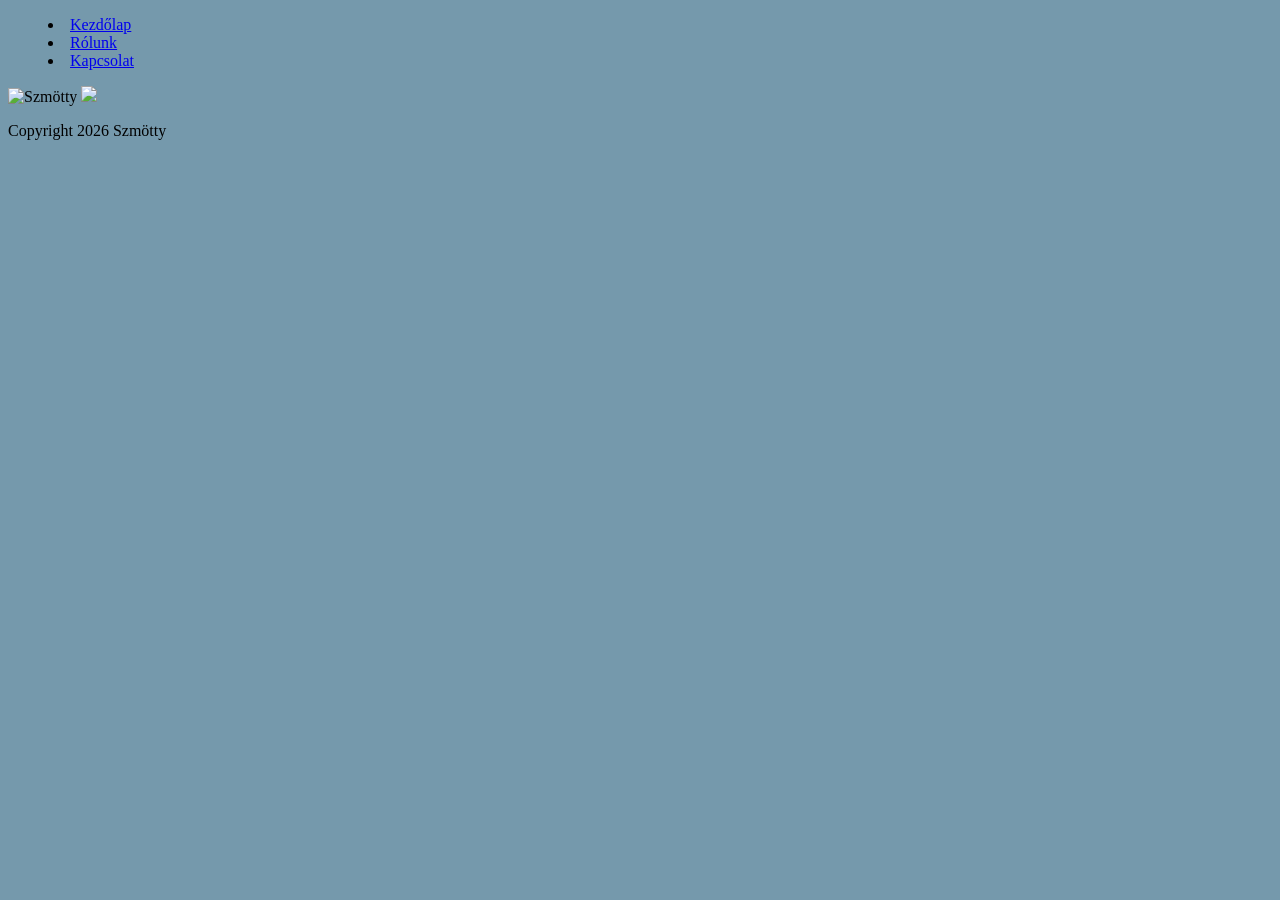
==== index.html @ 7cef9526 "basics" ====
<!DOCTYPE html>
<html lang="hu-HU">
<head>
    <meta charset="UTF-8">
    <meta name="viewport" content="width=device-width, initial-scale=1.0">
    <link rel="stylesheet" href="style.css">
    <title>Szmötty</title>
</head>
<body style="background-color: #7599ac;">
    <menu>
        <li><a href="#">Kezdőlap</a></li>
        <li><a href="#">Rólunk</a></li>
        <li><a href="#">Kapcsolat</a></li>
    </menu>
    <main>
        <img src="img/Artboard 15_1.png" alt="Szmötty" id="logo">
        <img src="img/háttér - 00000001.jpg" id="background">
    </main>
    <footer>
        <p>Copyright 2026 Szmötty</p>
    </footer>
</body>
</html>
---- style.css ----
#logo {
    width: 50%;
    height: 50%;
}
background img {
    width: 75%;
    height: 75%;
    position: absolute;
    top: 0;
    left: 0;
    z-index: -1;
}
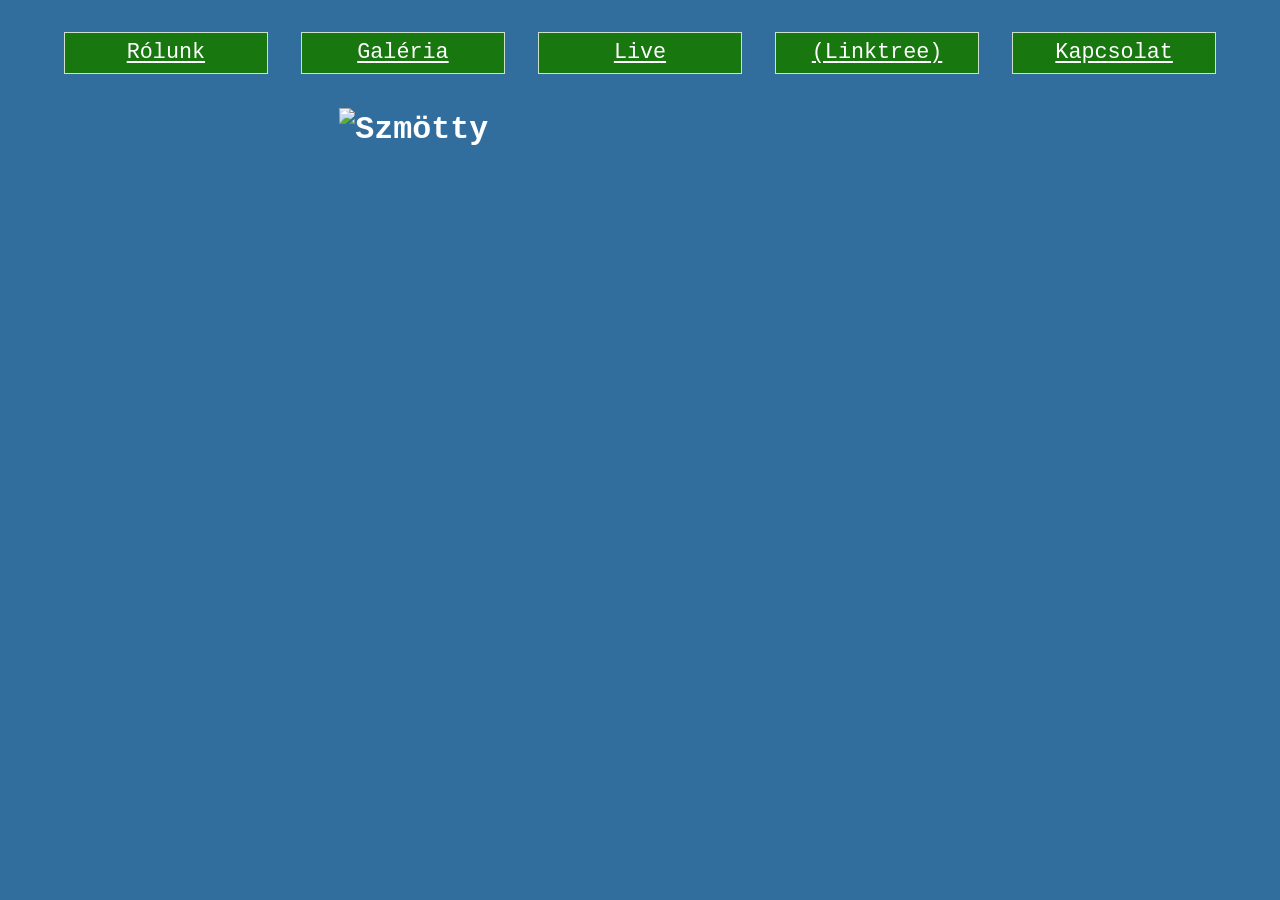
==== commit 2181a018: "nagyvonalakban" ====
--- a/index.html
+++ b/index.html
@@ -1,23 +1,33 @@
-<!DOCTYPE html>
-<html lang="hu-HU">
+<!doctype html>
+<html lang="hu">
 <head>
-    <meta charset="UTF-8">
-    <meta name="viewport" content="width=device-width, initial-scale=1.0">
+    <meta charset="utf-8">
+    <meta name="viewport" content="width=device-width, initial-scale=1">
+    <meta name="description" content="A Szmötty zenekar bemutatkozása, fotói, élő felvételei és elérhetősége.">
+    <title>Szmötty</title>
     <link rel="stylesheet" href="style.css">
-    <title>Szmötty</title>
 </head>
-<body style="background-color: #7599ac;">
-    <menu>
-        <li><a href="#">Kezdőlap</a></li>
-        <li><a href="#">Rólunk</a></li>
-        <li><a href="#">Kapcsolat</a></li>
-    </menu>
-    <main>
-        <img src="img/Artboard 15_1.png" alt="Szmötty" id="logo">
-        <img src="img/háttér - 00000001.jpg" id="background">
+<body>
+    <a class="skip-link" href="#tartalom">Ugrás a tartalomra</a>
+
+    <header class="site-header">
+        <nav aria-label="Főmenü">
+            <ul class="menu">
+                <li><a href="rolunk.html">Rólunk</a></li>
+                <li><a href="galeria.html">Galéria</a></li>
+                <li><a href="live.html">Live</a></li>
+                <li><a href="linktree.html">(Linktree)</a></li>
+                <li><a href="kapcsolat.html">Kapcsolat</a></li>
+            </ul>
+        </nav>
+    </header>
+
+    <main id="tartalom" tabindex="-1">
+        <section class="page hero" id="fooldal" aria-labelledby="fooldal-cim">
+            <h1 id="fooldal-cim">
+                <img src="assets/images/szmotty-logo.png" alt="Szmötty" width="1000" height="190">
+            </h1>
+        </section>
     </main>
-    <footer>
-        <p>Copyright 2026 Szmötty</p>
-    </footer>
 </body>
-</html>+</html>
--- a/style.css
+++ b/style.css
@@ -1,12 +1,301 @@
-#logo {
-    width: 50%;
-    height: 50%;
-}
-background img {
-    width: 75%;
-    height: 75%;
+@font-face {
+    font-family: "Elegant Typewriter";
+    src: url("assets/fonts/elegant-typewriter-light.ttf") format("truetype");
+    font-style: normal;
+    font-weight: 300;
+    font-display: swap;
+}
+
+:root {
+    color-scheme: dark;
+    --paper: #fff;
+    --blue: #526f80;
+    --green: #18770f;
+    --active-blue: #2a648f;
+    --menu-height: 5.25rem;
+    --page-padding: clamp(1.25rem, 6vw, 6rem);
+}
+
+* {
+    box-sizing: border-box;
+}
+
+body {
+    margin: 0;
+    color: var(--paper);
+    background: var(--blue);
+    font: 300 clamp(1rem, 1.65vw, 1.375rem)/1.42 "Elegant Typewriter", "Courier New", monospace;
+}
+
+a {
+    color: inherit;
+    text-underline-offset: 0.16em;
+}
+
+a:focus-visible {
+    outline: 2px solid white;
+    outline-offset: 4px;
+}
+
+img {
+    display: block;
+    max-width: 100%;
+    height: auto;
+}
+
+p, figure, h1 {
+    margin: 0;
+}
+
+.visually-hidden,
+.skip-link:not(:focus) {
     position: absolute;
+    width: 1px;
+    height: 1px;
+    padding: 0;
+    overflow: hidden;
+    clip-path: inset(50%);
+    white-space: nowrap;
+}
+
+.skip-link:focus {
+    position: fixed;
+    z-index: 2;
+    top: 0.5rem;
+    left: 0.5rem;
+    padding: 0.5rem 1rem;
+    background: var(--active-blue);
+}
+
+/* A menü görgetés közben is elérhető marad. */
+.site-header {
+    position: sticky;
+    z-index: 1;
     top: 0;
-    left: 0;
-    z-index: -1;
-}+    height: var(--menu-height);
+    margin-bottom: calc(-1 * var(--menu-height));
+    padding: clamp(0.75rem, 3.5vh, 2rem) 1rem 0.5rem;
+    pointer-events: none;
+}
+
+.menu {
+    display: grid;
+    grid-template-columns: repeat(5, minmax(0, 1fr));
+    gap: clamp(0.4rem, 2.6vw, 2.25rem);
+    width: min(100%, 72rem);
+    margin: 0 auto;
+    padding: 0;
+    list-style: none;
+}
+
+.menu a {
+    display: grid;
+    min-height: 2.625rem;
+    place-items: center;
+    padding: 0.15em;
+    border: 1px solid rgb(255 255 255 / 78%);
+    background: var(--green);
+    font-size: clamp(0.875rem, 1.7vw, 1.375rem);
+    line-height: 1.15;
+    white-space: nowrap;
+    pointer-events: auto;
+}
+
+.menu a:hover,
+.menu a[aria-current="page"] {
+    background: var(--active-blue);
+}
+
+.page {
+    min-height: 100svh;
+    padding-top: calc(var(--menu-height) + 1.5rem);
+}
+
+.hero {
+    background: #316e9d url("assets/images/nyitokep.webp") center / cover no-repeat;
+}
+
+.hero h1 {
+    width: min(47vw, 52rem);
+    margin-inline: auto;
+}
+
+/* A bemutatkozás és a portrék a terv sorrendjét követik. */
+.about {
+    background: url("assets/images/rolunk-hatter.webp") center top / 100% auto no-repeat;
+}
+
+.intro,
+.member {
+    display: grid;
+    align-items: center;
+    gap: clamp(2rem, 6vw, 6rem);
+    width: min(100%, 96rem);
+    margin-inline: auto;
+    padding: 1rem var(--page-padding) 3rem;
+}
+
+.intro {
+    grid-template-columns: minmax(0, 1fr) minmax(0, 1.85fr);
+    min-height: calc(100svh - var(--menu-height) - 1.5rem);
+}
+
+.intro img {
+    width: min(100%, 23rem);
+    justify-self: center;
+    border: 2px solid var(--paper);
+}
+
+.intro p {
+    padding: clamp(0.6rem, 1.5vw, 1.25rem);
+    background: rgb(26 48 60 / 55%);
+}
+
+.member {
+    grid-template-columns: minmax(0, 1.55fr) minmax(0, 1fr);
+    min-height: min(86svh, 54rem);
+}
+
+.member p {
+    max-width: 47ch;
+}
+
+.member img {
+    width: min(100%, 24rem);
+    justify-self: center;
+}
+
+/* Galéria, élő felvételek és elérhetőségek. */
+.gallery-grid {
+    display: grid;
+    grid-template-columns: repeat(3, minmax(0, 1fr));
+    gap: clamp(0.55rem, 2vw, 2rem);
+    width: min(100%, 96rem);
+    margin-inline: auto;
+    padding: 0 var(--page-padding) 3rem;
+}
+
+.gallery-grid img {
+    width: 100%;
+    aspect-ratio: 4 / 3;
+    object-fit: cover;
+}
+
+.live {
+    background: linear-gradient(rgb(25 33 38 / 63%), rgb(25 33 38 / 63%)),
+        url("assets/images/live-hatter.webp") center / cover no-repeat;
+}
+
+.videos {
+    display: grid;
+    gap: 2.5rem;
+    width: min(100% - 2 * var(--page-padding), 54rem);
+    margin-inline: auto;
+    padding-bottom: 3rem;
+}
+
+.videos iframe {
+    display: block;
+    width: 100%;
+    height: auto;
+    aspect-ratio: 16 / 9;
+    border: 0;
+    background: #192126;
+}
+
+.videos figcaption {
+    margin-top: 0.5rem;
+}
+
+.linktree {
+    background: linear-gradient(#426678, var(--blue));
+}
+
+.linktree-content {
+    display: flex;
+    flex-wrap: wrap;
+    align-items: center;
+    justify-content: space-between;
+    gap: 2rem 4rem;
+    width: min(100% - 2 * var(--page-padding), 64rem);
+    margin: clamp(2rem, 13vh, 9rem) auto 0;
+    padding-bottom: 3rem;
+}
+
+.linktree-content img {
+    width: min(100%, 20rem);
+    padding: 1rem;
+    background: white;
+}
+
+.contact {
+    background: #075482 url("assets/images/kapcsolat-hatter.webp") center / cover no-repeat;
+}
+
+.booking {
+    width: fit-content;
+    max-width: calc(100% - 2 * var(--page-padding));
+    margin: clamp(2rem, 18vh, 12rem) var(--page-padding) 0;
+    padding: 0.75rem 1rem;
+    background: rgb(15 46 69 / 58%);
+    font-style: normal;
+    overflow-wrap: anywhere;
+}
+
+@media (max-width: 44rem) {
+    .hero {
+        position: relative;
+        isolation: isolate;
+        overflow: hidden;
+        background: linear-gradient(#1c5982 25%, #244654 75%);
+    }
+
+    .hero::before {
+        position: absolute;
+        z-index: -1;
+        top: 58%;
+        width: 100%;
+        aspect-ratio: 3 / 4;
+        transform: translateY(-58%);
+        background: url("assets/images/nyitokep-mobil.webp") center / cover no-repeat;
+        mask-image: linear-gradient(transparent, black 18%, black 84%, transparent);
+        content: "";
+    }
+
+    .hero h1 {
+        width: min(78vw, 26rem);
+        margin-top: clamp(0.75rem, 5vh, 3rem);
+    }
+
+    .intro,
+    .member {
+        grid-template-columns: 1fr;
+        min-height: auto;
+    }
+
+    .member img {
+        width: min(82%, 21rem);
+    }
+
+    .gallery-grid {
+        grid-template-columns: repeat(2, minmax(0, 1fr));
+    }
+
+    .contact {
+        background-position: 68% center;
+    }
+}
+
+@media (max-width: 25rem) {
+    :root {
+        --menu-height: 7.25rem;
+    }
+
+    .site-header {
+        padding-top: 0.75rem;
+    }
+
+    .menu {
+        grid-template-columns: repeat(3, minmax(0, 1fr));
+    }
+}
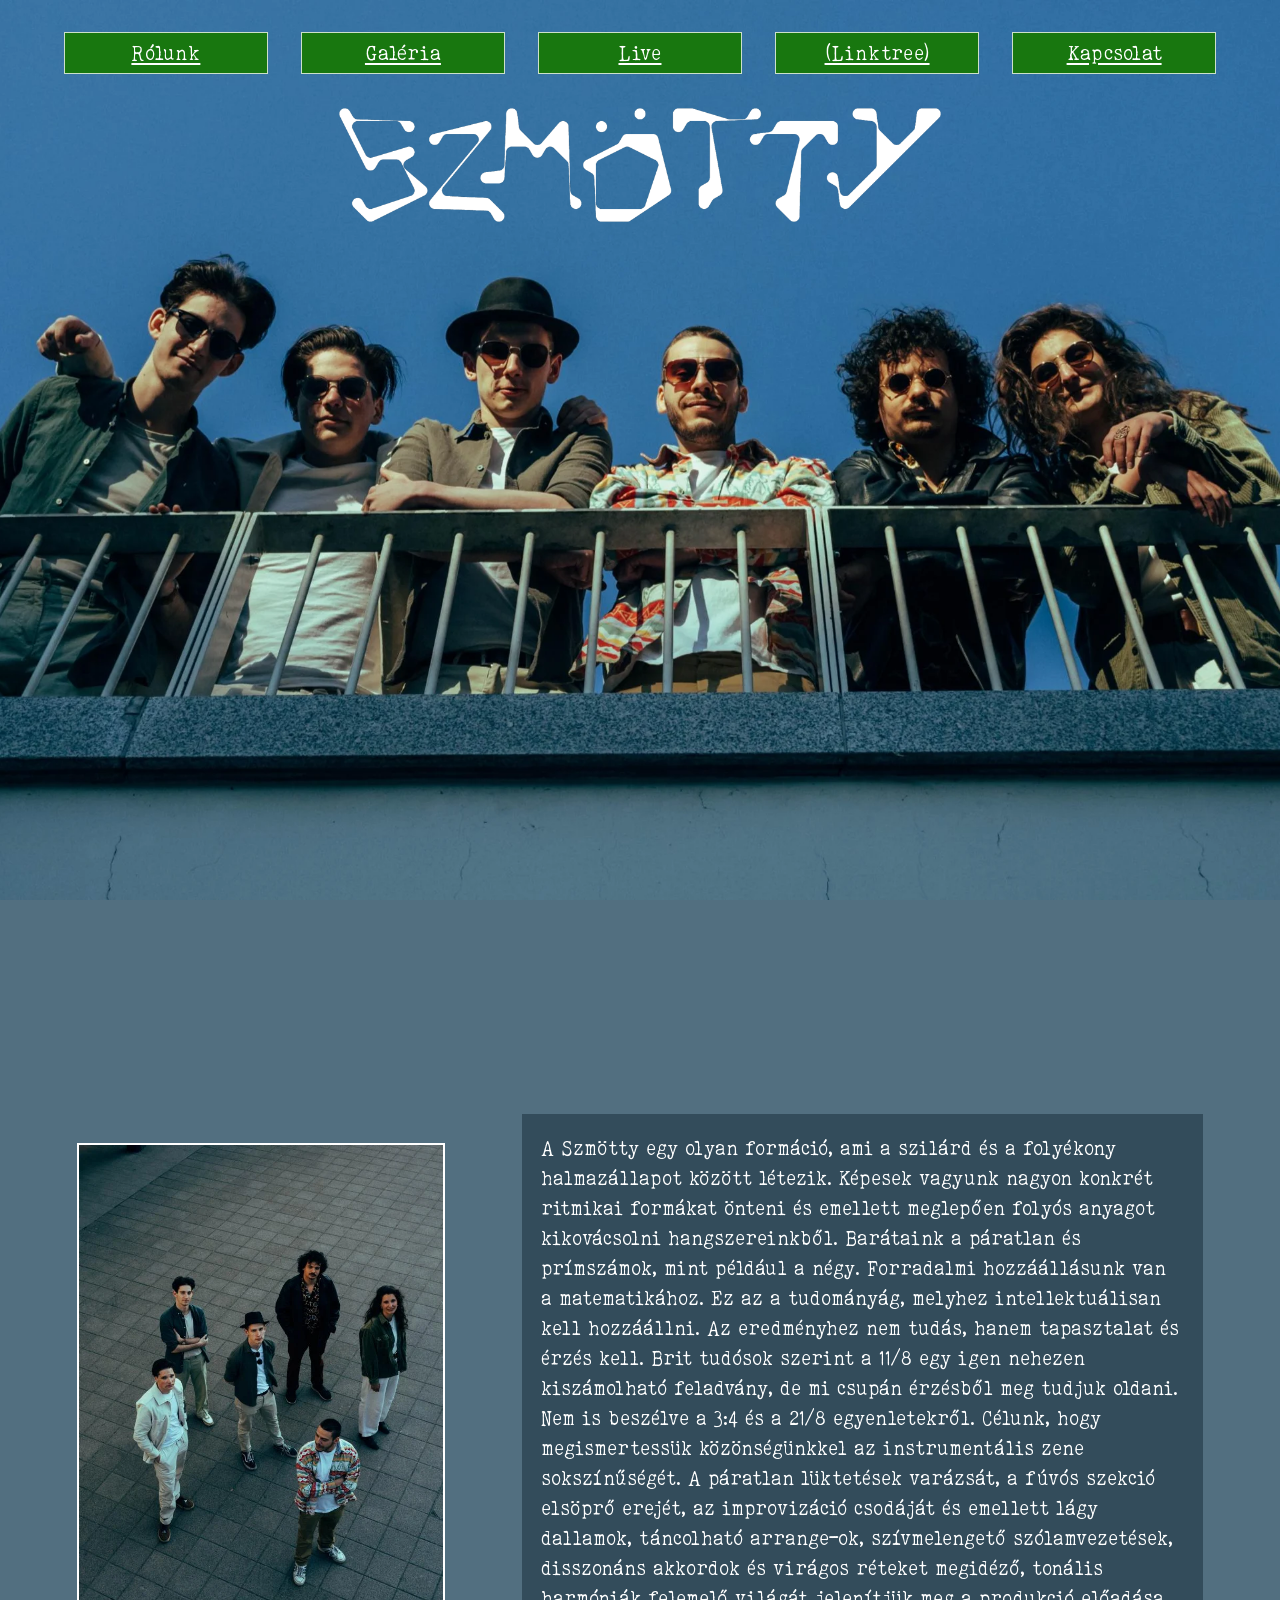
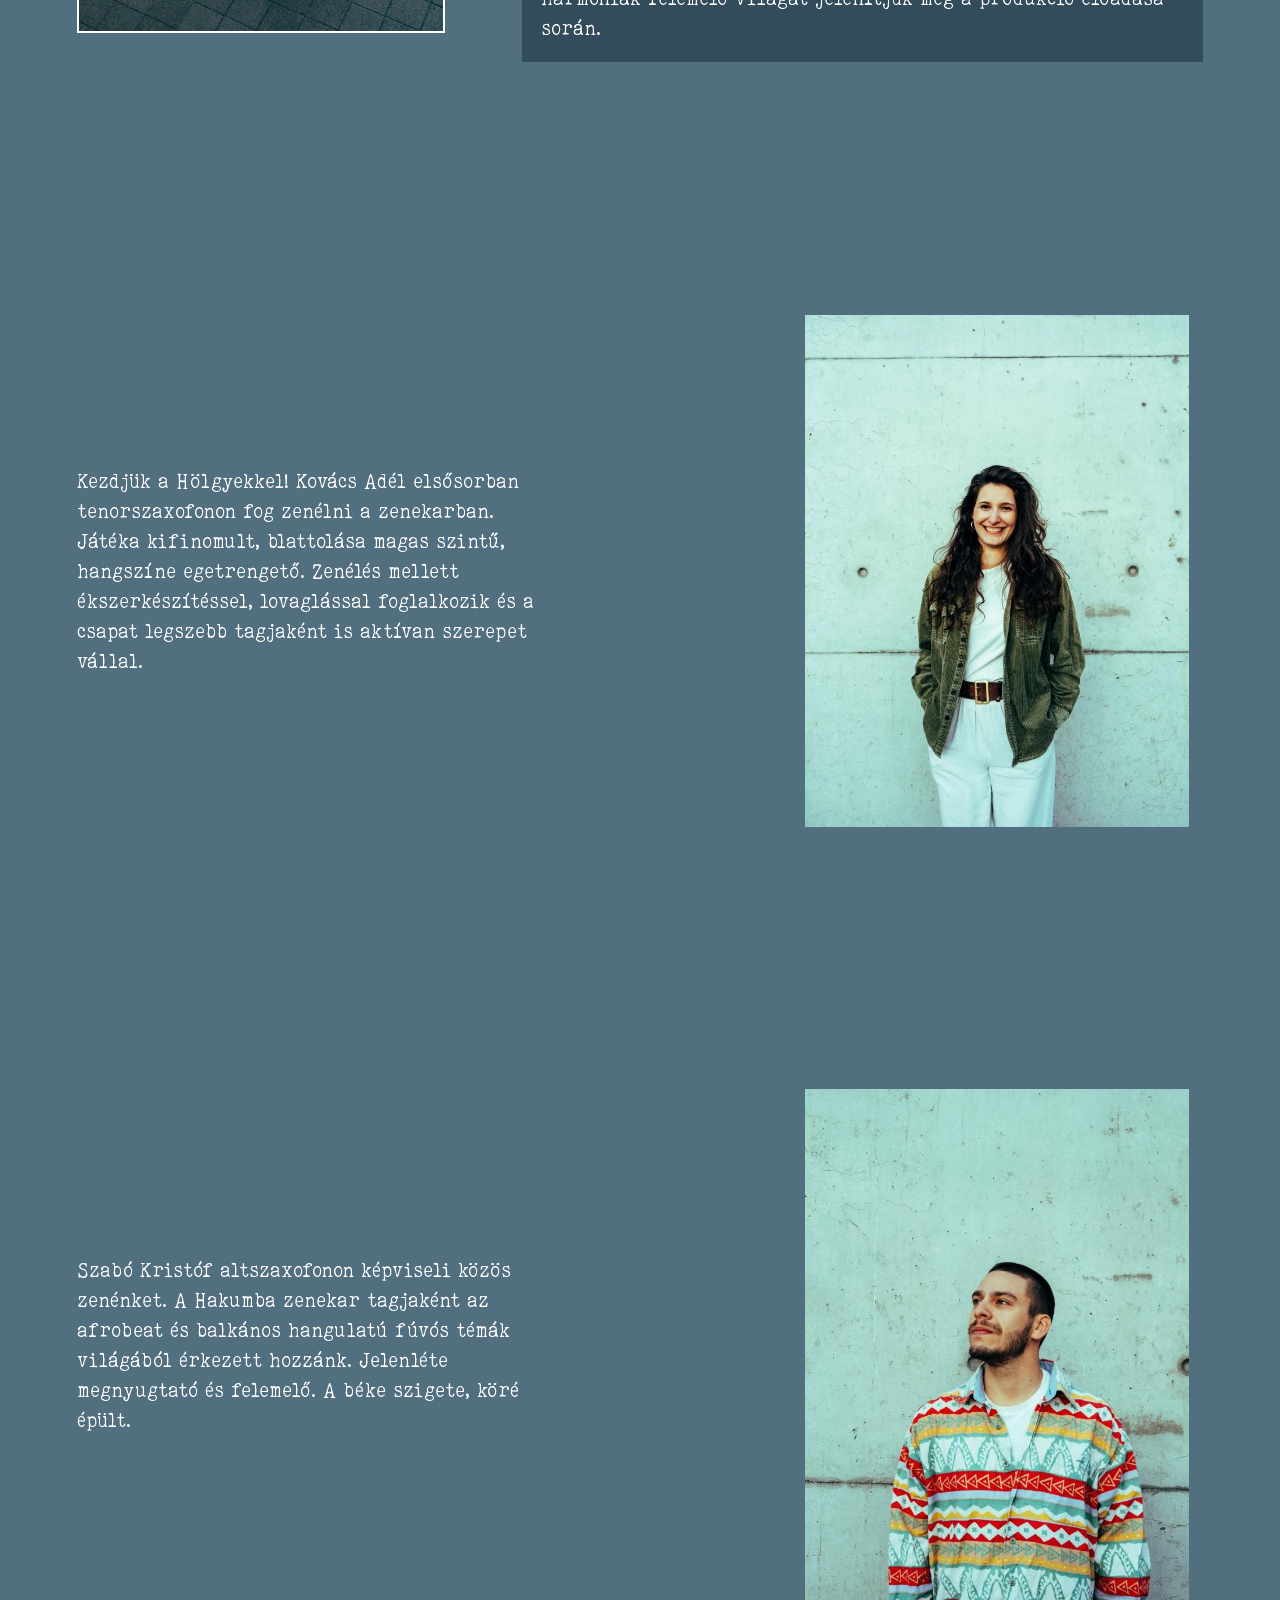
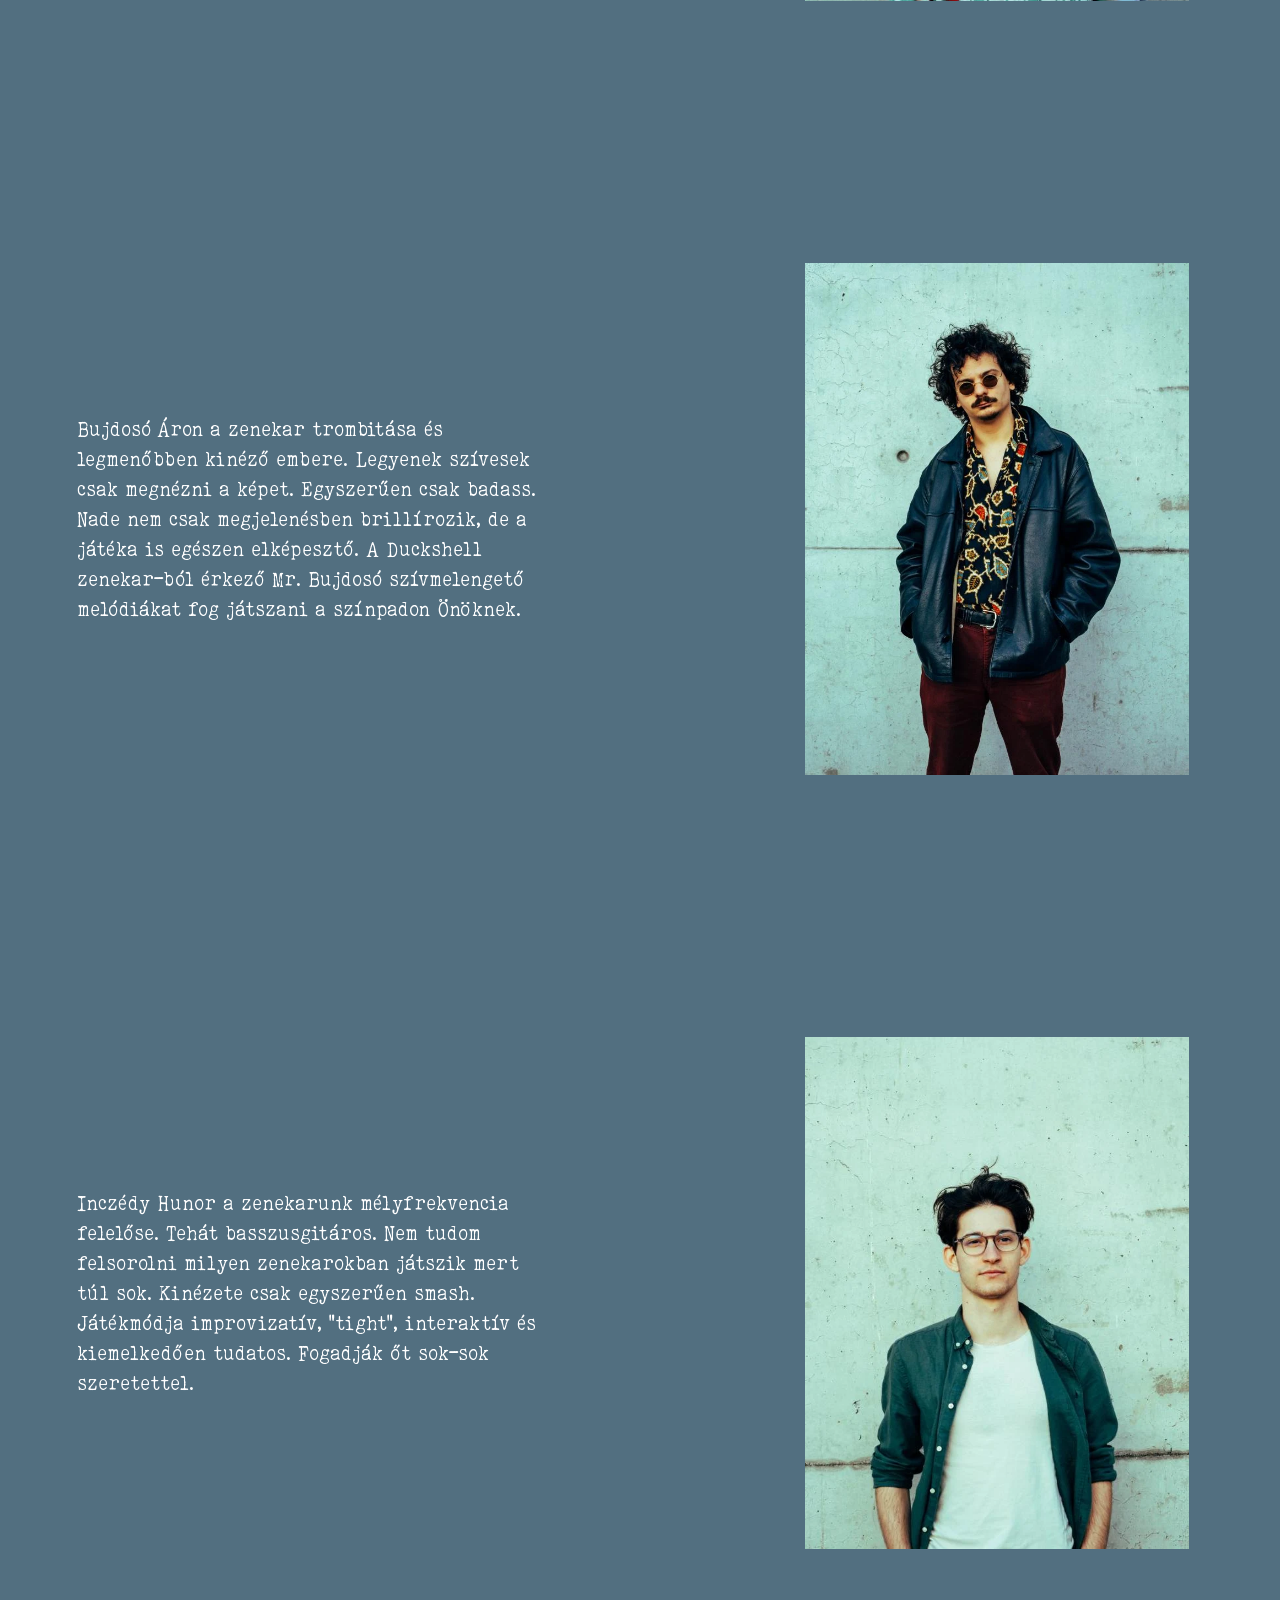
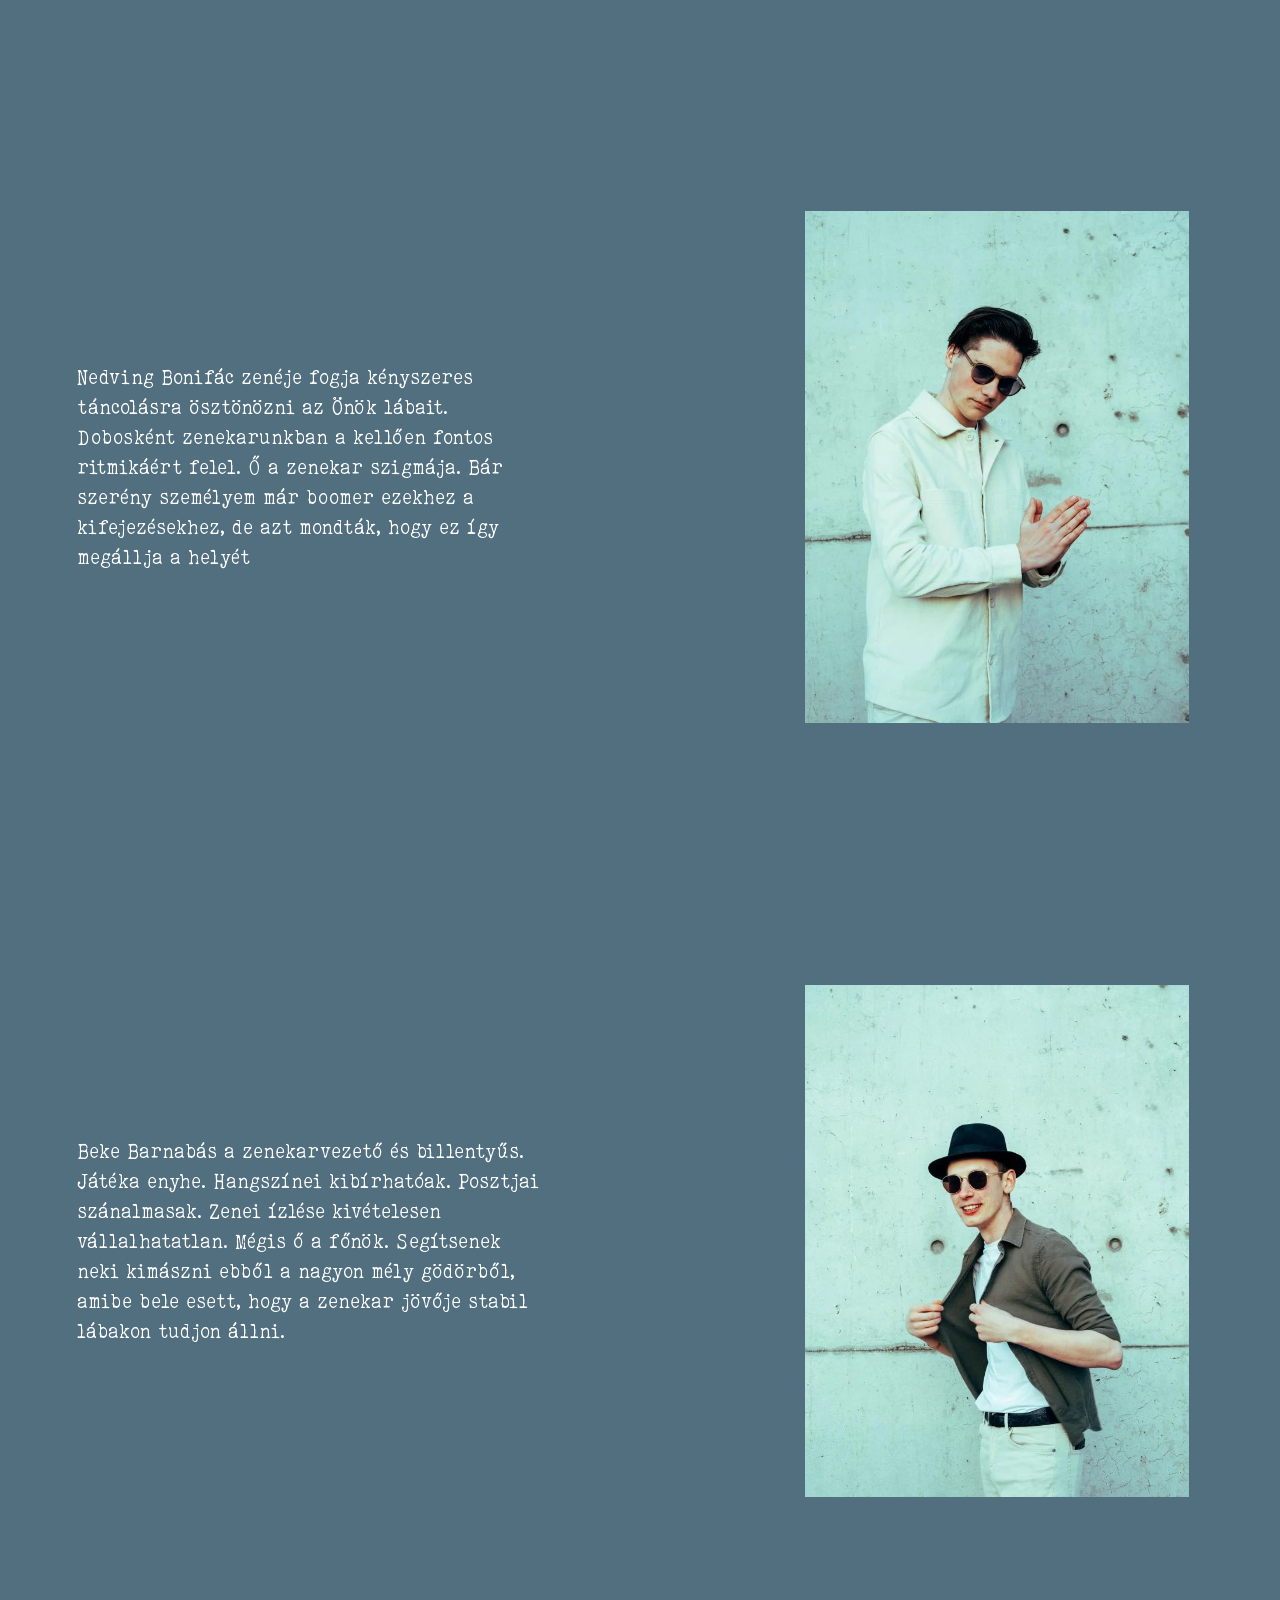
==== commit b2948e95: "change the landing page" ====
--- a/index.html
+++ b/index.html
@@ -13,7 +13,7 @@
     <header class="site-header">
         <nav aria-label="Főmenü">
             <ul class="menu">
-                <li><a href="rolunk.html">Rólunk</a></li>
+                <li><a href="#rolunk">Rólunk</a></li>
                 <li><a href="galeria.html">Galéria</a></li>
                 <li><a href="live.html">Live</a></li>
                 <li><a href="linktree.html">(Linktree)</a></li>
@@ -28,6 +28,84 @@
                 <img src="assets/images/szmotty-logo.png" alt="Szmötty" width="1000" height="190">
             </h1>
         </section>
+        <section class="page about" id="rolunk" aria-labelledby="rolunk-cim">
+            <h1 class="visually-hidden" id="rolunk-cim">Rólunk</h1>
+            <div class="intro">
+                <img src="assets/images/zenekar.webp" alt="A Szmötty hat tagja felülnézetből" width="691" height="922">
+                <p>
+                    A Szmötty egy olyan formáció, ami a szilárd és a folyékony halmazállapot között létezik.
+                    Képesek vagyunk nagyon konkrét ritmikai formákat önteni és emellett meglepően folyós anyagot
+                    kikovácsolni hangszereinkből. Barátaink a páratlan és prímszámok, mint például a négy.
+                    Forradalmi hozzáállásunk van a matematikához. Ez az a tudományág, melyhez intellektuálisan
+                    kell hozzáállni. Az eredményhez nem tudás, hanem tapasztalat és érzés kell. Brit tudósok
+                    szerint a 11/8 egy igen nehezen kiszámolható feladvány, de mi csupán érzésből meg tudjuk
+                    oldani. Nem is beszélve a 3:4 és a 21/8 egyenletekről. Célunk, hogy megismertessük
+                    közönségünkkel az instrumentális zene sokszínűségét. A páratlan lüktetések varázsát, a fúvós
+                    szekció elsöprő erejét, az improvizáció csodáját és emellett lágy dallamok, táncolható
+                    arrange-ok, szívmelengető szólamvezetések, disszonáns akkordok és virágos réteket megidéző,
+                    tonális harmóniák felemelő világát jelenítjük meg a produkció előadása során.
+                </p>
+            </div>
+
+            <article class="member" aria-label="Kovács Adél">
+                <p>
+                    Kezdjük a Hölgyekkel! Kovács Adél elsősorban tenorszaxofonon fog zenélni a zenekarban.
+                    Játéka kifinomult, blattolása magas szintű, hangszíne egetrengető. Zenélés mellett
+                    ékszerkészítéssel, lovaglással foglalkozik és a csapat legszebb tagjaként is aktívan
+                    szerepet vállal.
+                </p>
+                <img src="assets/images/kovacs-adel.webp" alt="Kovács Adél" width="681" height="908" loading="lazy">
+            </article>
+
+            <article class="member" aria-label="Szabó Kristóf">
+                <p>
+                    Szabó Kristóf altszaxofonon képviseli közös zenénket. A Hakumba zenekar tagjaként az
+                    afrobeat és balkános hangulatú fúvós témák világából érkezett hozzánk. Jelenléte megnyugtató
+                    és felemelő. A béke szigete, köré épült.
+                </p>
+                <img src="assets/images/szabo-kristof.webp" alt="Szabó Kristóf" width="659" height="879" loading="lazy">
+            </article>
+
+            <article class="member" aria-label="Bujdosó Áron">
+                <p>
+                    Bujdosó Áron a zenekar trombitása és legmenőbben kinéző embere. Legyenek szívesek csak
+                    megnézni a képet. Egyszerűen csak badass. Nade nem csak megjelenésben brillírozik, de a
+                    játéka is egészen elképesztő. A Duckshell zenekar-ból érkező Mr. Bujdosó szívmelengető
+                    melódiákat fog játszani a színpadon Önöknek.
+                </p>
+                <img src="assets/images/bujdoso-aron.webp" alt="Bujdosó Áron" width="697" height="929" loading="lazy">
+            </article>
+
+            <article class="member" aria-label="Inczédy Hunor">
+                <p>
+                    Inczédy Hunor a zenekarunk mélyfrekvencia felelőse. Tehát basszusgitáros. Nem tudom
+                    felsorolni milyen zenekarokban játszik mert túl sok. Kinézete csak egyszerűen smash.
+                    Játékmódja improvizatív, &quot;tight&quot;, interaktív és kiemelkedően tudatos. Fogadják őt
+                    sok-sok szeretettel.
+                </p>
+                <img src="assets/images/inczedy-hunor.webp" alt="Inczédy Hunor" width="586" height="781" loading="lazy">
+            </article>
+
+            <article class="member" aria-label="A Szmötty dobosa">
+                <p>
+                    Nedving Bonifác zenéje fogja kényszeres táncolásra ösztönözni az Önök lábait. Dobosként
+                    zenekarunkban a kellően fontos ritmikáért felel. Ő a zenekar szigmája. Bár szerény személyem
+                    már boomer ezekhez a kifejezésekhez, de azt mondták, hogy ez így megállja a helyét
+                </p>
+                <img src="assets/images/nedvig-bonifac.webp" alt="A Szmötty dobosa" width="669" height="892" loading="lazy">
+            </article>
+
+            <article class="member" aria-label="Beke Barnabás">
+                <p>
+                    Beke Barnabás a zenekarvezető és billentyűs. Játéka enyhe. Hangszínei kibírhatóak. Posztjai
+                    szánalmasak. Zenei ízlése kivételesen vállalhatatlan. Mégis ő a főnök. Segítsenek neki
+                    kimászni ebből a nagyon mély gödörből, amibe bele esett, hogy a zenekar jövője stabil
+                    lábakon tudjon állni.
+                </p>
+                <img src="assets/images/beke-barnabas.webp" alt="Beke Barnabás" width="658" height="877" loading="lazy">
+            </article>
+        </section>
+    </main>
     </main>
 </body>
 </html>
--- a/style.css
+++ b/style.css
@@ -120,10 +120,11 @@
     margin-inline: auto;
 }
 
-/* A bemutatkozás és a portrék a terv sorrendjét követik. */
+/* A bemutatkozás és a portrék a terv sorrendjét követik. 
 .about {
     background: url("assets/images/rolunk-hatter.webp") center top / 100% auto no-repeat;
 }
+*/
 
 .intro,
 .member {
